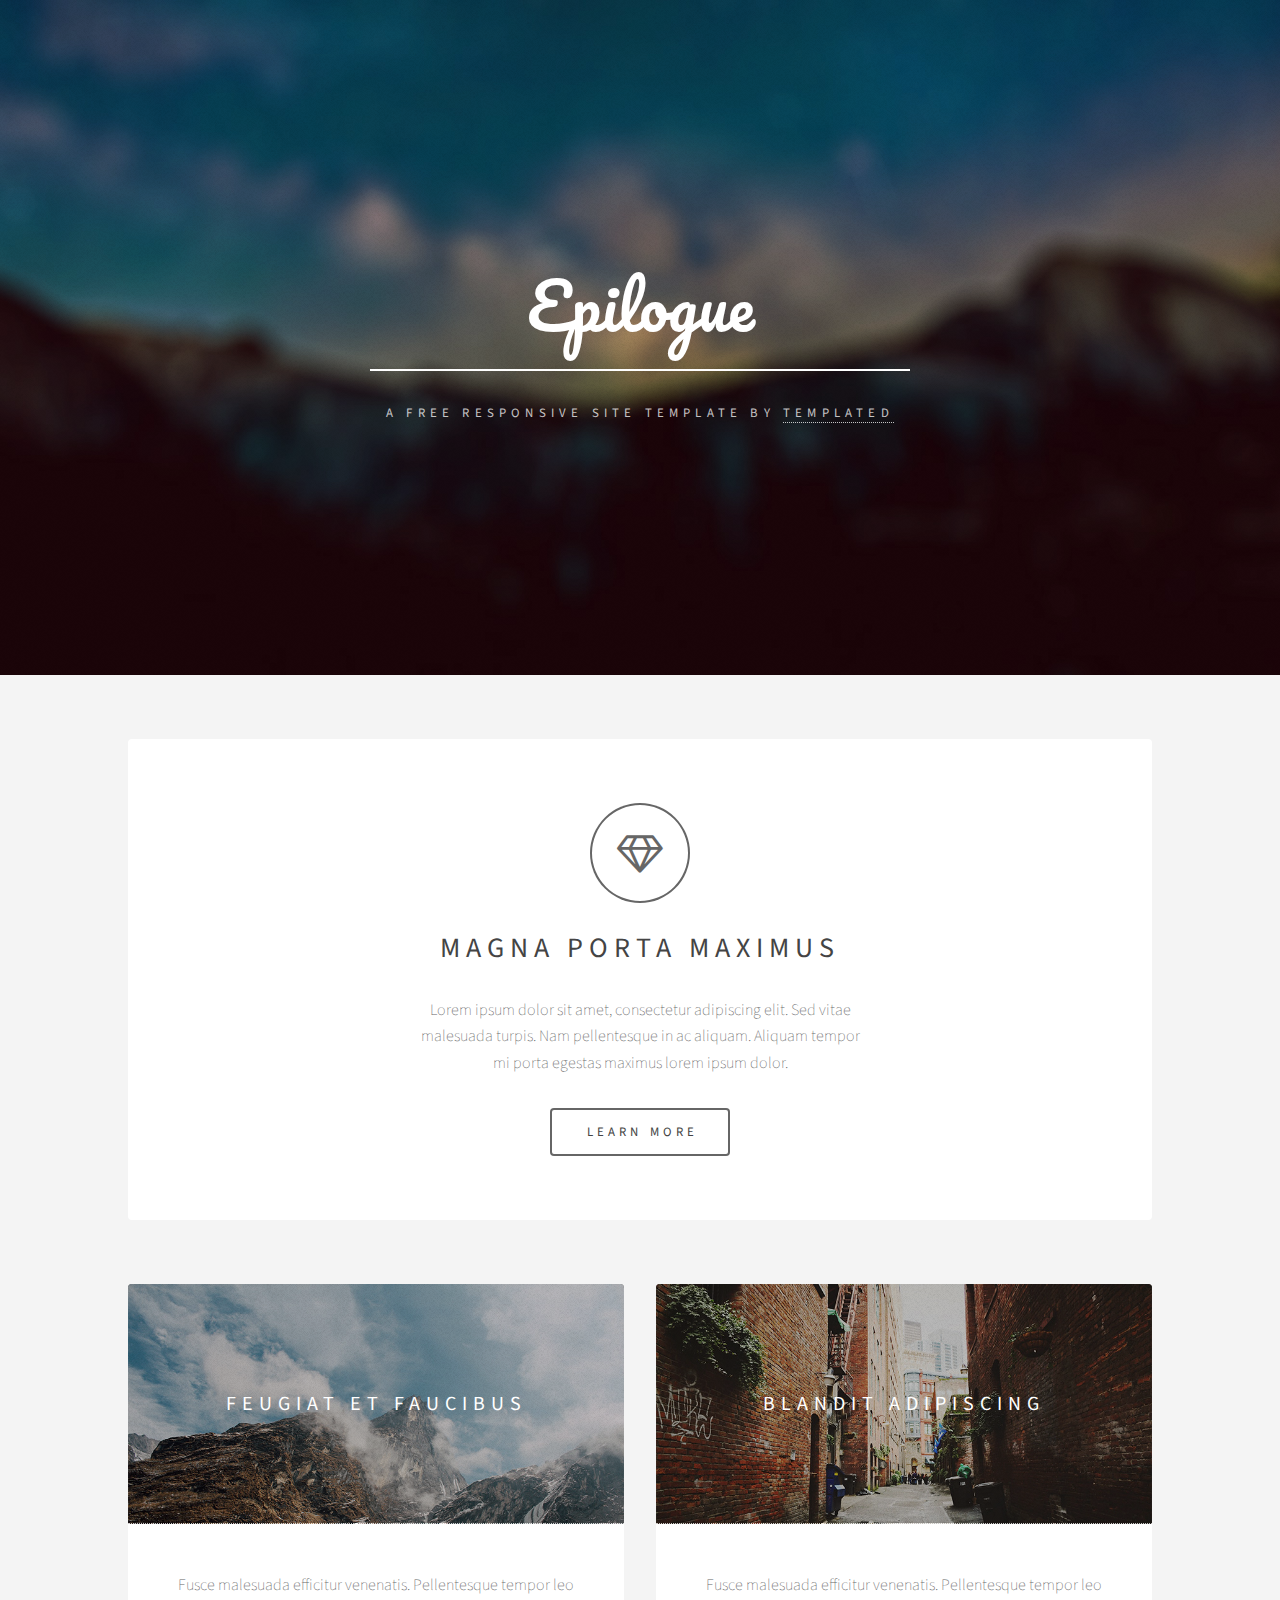
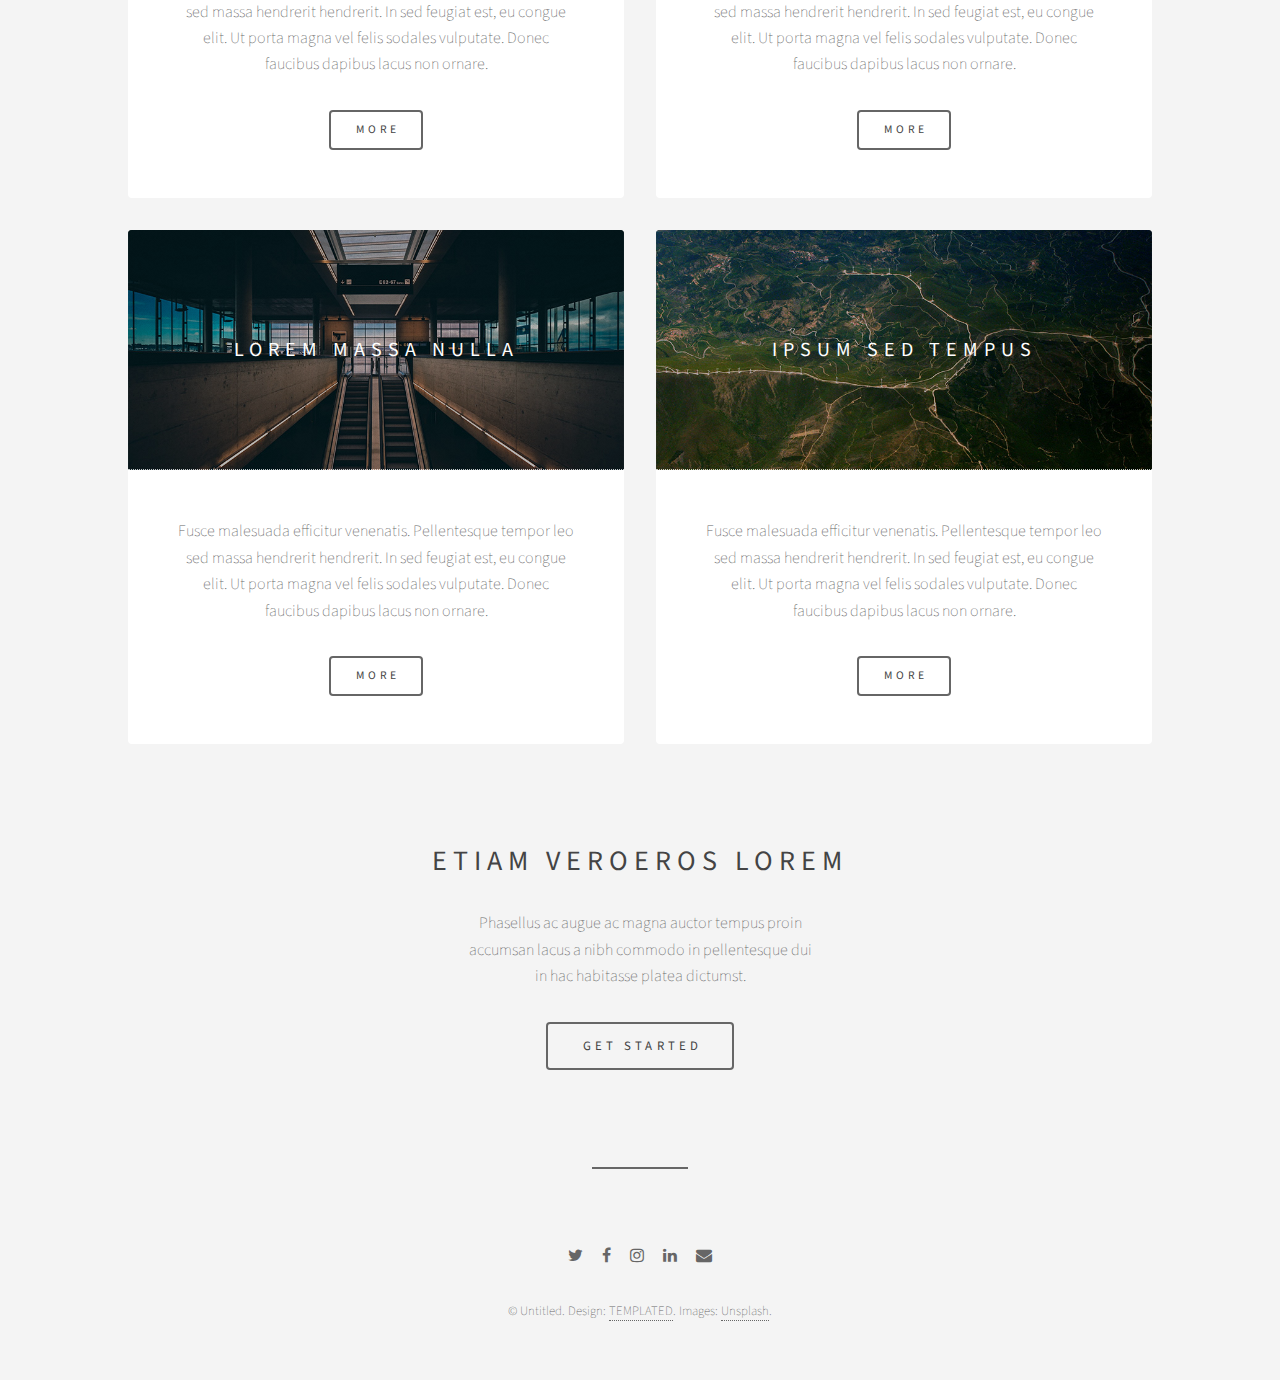
==== index.html @ 188ca757 "9.6 포폴" ====
<!DOCTYPE HTML>
<!--
	Epilogue by TEMPLATED
	templated.co @templatedco
	Released for free under the Creative Commons Attribution 3.0 license (templated.co/license)
-->
<html>
	<head>
		<title>Epilogue by TEMPLATED</title>
		<meta charset="utf-8" />
		<meta name="viewport" content="width=device-width, initial-scale=1" />
		<link rel="stylesheet" href="assets/css/main.css" />
	</head>
	<body>

		<!-- Header -->
			<header id="header" class="alt">
				<div class="inner">
					<h1>Epilogue</h1>
					<p>A free responsive site template by <a href="https://templated.co">TEMPLATED</a></p>
				</div>
			</header>

		<!-- Wrapper -->
			<div id="wrapper">

				<!-- Banner -->
					<section id="intro" class="main">
						<span class="icon fa-diamond major"></span>
						<h2>Magna porta maximus</h2>
						<p>Lorem ipsum dolor sit amet, consectetur adipiscing elit. Sed vitae<br />
						malesuada turpis. Nam pellentesque in ac aliquam. Aliquam tempor<br />
						mi porta egestas maximus lorem ipsum dolor.</p>
						<ul class="actions">
							<li><a href="#" class="button big">Learn More</a></li>
						</ul>
					</section>

				<!-- Items -->
					<section class="main items">
						<article class="item">
							<header>
								<a href="#"><img src="images/pic01.jpg" alt="" /></a>
								<h3>Feugiat et faucibus</h3>
							</header>
							<p>Fusce malesuada efficitur venenatis. Pellentesque tempor leo sed massa hendrerit hendrerit. In sed feugiat est, eu congue elit. Ut porta magna vel felis sodales vulputate. Donec faucibus dapibus lacus non ornare.</p>
							<ul class="actions">
								<li><a href="#" class="button">More</a></li>
							</ul>
						</article>
						<article class="item">
							<header>
								<a href="#"><img src="images/pic02.jpg" alt="" /></a>
								<h3>Blandit adipiscing</h3>
							</header>
							<p>Fusce malesuada efficitur venenatis. Pellentesque tempor leo sed massa hendrerit hendrerit. In sed feugiat est, eu congue elit. Ut porta magna vel felis sodales vulputate. Donec faucibus dapibus lacus non ornare.</p>
							<ul class="actions">
								<li><a href="#" class="button">More</a></li>
							</ul>
						</article>
						<article class="item">
							<header>
								<a href="#"><img src="images/pic03.jpg" alt="" /></a>
								<h3>Lorem massa nulla</h3>
							</header>
							<p>Fusce malesuada efficitur venenatis. Pellentesque tempor leo sed massa hendrerit hendrerit. In sed feugiat est, eu congue elit. Ut porta magna vel felis sodales vulputate. Donec faucibus dapibus lacus non ornare.</p>
							<ul class="actions">
								<li><a href="#" class="button">More</a></li>
							</ul>
						</article>
						<article class="item">
							<header>
								<a href="#"><img src="images/pic04.jpg" alt="" /></a>
								<h3>Ipsum sed tempus</h3>
							</header>
							<p>Fusce malesuada efficitur venenatis. Pellentesque tempor leo sed massa hendrerit hendrerit. In sed feugiat est, eu congue elit. Ut porta magna vel felis sodales vulputate. Donec faucibus dapibus lacus non ornare.</p>
							<ul class="actions">
								<li><a href="#" class="button">More</a></li>
							</ul>
						</article>
					</section>

				<!-- CTA -->
					<section id="cta" class="main special">
						<h2>Etiam veroeros lorem</h2>
						<p>Phasellus ac augue ac magna auctor tempus proin<br />
						accumsan lacus a nibh commodo in pellentesque dui<br />
						in hac habitasse platea dictumst.</p>
						<ul class="actions">
							<li><a href="#" class="button big">Get Started</a></li>
						</ul>
					</section>

				<!-- Main -->
				<!--
					<section id="main" class="main">
						<header>
							<h2>Lorem ipsum dolor</h2>
						</header>
						<p>Fusce malesuada efficitur venenatis. Pellentesque tempor leo sed massa hendrerit hendrerit. In sed feugiat est, eu congue elit. Ut porta magna vel felis sodales vulputate. Donec faucibus dapibus lacus non ornare. Etiam eget neque id metus gravida tristique ac quis erat. Aenean quis aliquet sem. Ut ut elementum sem. Suspendisse eleifend ut est non dapibus. Nulla porta, neque quis pretium sagittis, tortor lacus elementum metus, in imperdiet ante lorem vitae ipsum. Pellentesque habitant morbi tristique senectus et netus et malesuada fames ac turpis egestas. Etiam eget neque id metus gravida tristique ac quis erat. Aenean quis aliquet sem. Ut ut elementum sem. Suspendisse eleifend ut est non dapibus. Nulla porta, neque quis pretium sagittis, tortor lacus elementum metus, in imperdiet ante lorem vitae ipsum. Pellentesque habitant morbi tristique senectus et netus et malesuada fames ac turpis egestas.</p>
					</section>
				-->

				<!-- Footer -->
					<footer id="footer">
						<ul class="icons">
							<li><a href="#" class="icon fa-twitter"><span class="label">Twitter</span></a></li>
							<li><a href="#" class="icon fa-facebook"><span class="label">Facebook</span></a></li>
							<li><a href="#" class="icon fa-instagram"><span class="label">Instagram</span></a></li>
							<li><a href="#" class="icon fa-linkedin"><span class="label">LinkedIn</span></a></li>
							<li><a href="#" class="icon fa-envelope"><span class="label">Email</span></a></li>
						</ul>
						<p class="copyright">&copy; Untitled. Design: <a href="https://templated.co">TEMPLATED</a>. Images: <a href="https://unsplash.com">Unsplash</a>.</p>
					</footer>

			</div>

		<!-- Scripts -->
			<script src="assets/js/jquery.min.js"></script>
			<script src="assets/js/skel.min.js"></script>
			<script src="assets/js/util.js"></script>
			<script src="assets/js/main.js"></script>

	</body>
</html>
---- assets/css/main.css ----
@import url(font-awesome.min.css);
@import url("https://fonts.googleapis.com/css?family=Pacifico|Source+Sans+Pro:200,400");

/*
	Epilogue by TEMPLATED
	templated.co @templatedco
	Released for free under the Creative Commons Attribution 3.0 license (templated.co/license)
*/

/* Reset */

	html, body, div, span, applet, object, iframe, h1, h2, h3, h4, h5, h6, p, blockquote, pre, a, abbr, acronym, address, big, cite, code, del, dfn, em, img, ins, kbd, q, s, samp, small, strike, strong, sub, sup, tt, var, b, u, i, center, dl, dt, dd, ol, ul, li, fieldset, form, label, legend, table, caption, tbody, tfoot, thead, tr, th, td, article, aside, canvas, details, embed, figure, figcaption, footer, header, hgroup, menu, nav, output, ruby, section, summary, time, mark, audio, video {
		margin: 0;
		padding: 0;
		border: 0;
		font-size: 100%;
		font: inherit;
		vertical-align: baseline;
	}

	article, aside, details, figcaption, figure, footer, header, hgroup, menu, nav, section {
		display: block;
	}

	body {
		line-height: 1;
	}

	ol, ul {
		list-style: none;
	}

	blockquote, q {
		quotes: none;
	}

	blockquote:before, blockquote:after, q:before, q:after {
		content: '';
		content: none;
	}

	table {
		border-collapse: collapse;
		border-spacing: 0;
	}

	body {
		-webkit-text-size-adjust: none;
	}

/* Box Model */

	*, *:before, *:after {
		-moz-box-sizing: border-box;
		-webkit-box-sizing: border-box;
		box-sizing: border-box;
	}

/* Basic */

	@-ms-viewport {
		width: device-width;
	}

	body {
		-ms-overflow-style: scrollbar;
	}

	@media screen and (max-width: 480px) {

		html, body {
			min-width: 320px;
		}

	}

	body {
		background: #f4f4f4;
	}

		body.is-loading *, body.is-loading *:before, body.is-loading *:after {
			-moz-animation: none !important;
			-webkit-animation: none !important;
			-ms-animation: none !important;
			animation: none !important;
			-moz-transition: none !important;
			-webkit-transition: none !important;
			-ms-transition: none !important;
			transition: none !important;
		}

/* Type */

	body {
		background-color: #f4f4f4;
		color: #666666;
	}

	body, input, select, textarea {
		font-family: "Source Sans Pro", Helvetica, sans-serif;
		font-size: 17pt;
		font-weight: 200;
		line-height: 1.65;
	}

		@media screen and (max-width: 1680px) {

			body, input, select, textarea {
				font-size: 13pt;
			}

		}

		@media screen and (max-width: 1280px) {

			body, input, select, textarea {
				font-size: 12pt;
			}

		}

		@media screen and (max-width: 360px) {

			body, input, select, textarea {
				font-size: 11pt;
			}

		}

	a {
		-moz-transition: color 0.2s ease, border-bottom-color 0.2s ease;
		-webkit-transition: color 0.2s ease, border-bottom-color 0.2s ease;
		-ms-transition: color 0.2s ease, border-bottom-color 0.2s ease;
		transition: color 0.2s ease, border-bottom-color 0.2s ease;
		text-decoration: none;
		border-bottom: dotted 1px;
	}

		a:hover {
			border-bottom-color: transparent;
		}

	strong, b {
		font-weight: 400;
	}

	em, i {
		font-style: italic;
	}

	p {
		margin: 0 0 2em 0;
	}

	h1, h2, h3, h4, h5, h6 {
		font-weight: 400;
		line-height: 1.5;
		margin: 0 0 1em 0;
		text-transform: uppercase;
		letter-spacing: 0.375rem;
	}

		h1 a, h2 a, h3 a, h4 a, h5 a, h6 a {
			color: inherit;
			text-decoration: none;
		}

	h1 {
		font-size: 2em;
	}

	h2 {
		font-size: 1.75em;
	}

	h3 {
		font-size: 1.25em;
	}

	h4 {
		font-size: 1em;
	}

	h5 {
		font-size: 0.9em;
	}

	h6 {
		font-size: 0.7em;
	}

	@media screen and (max-width: 736px) {

		h1 {
			font-size: 1.5em;
		}

		h2 {
			font-size: 1.25em;
		}

		h3 {
			font-size: 1em;
		}

	}

	sub {
		font-size: 0.8em;
		position: relative;
		top: 0.5em;
	}

	sup {
		font-size: 0.8em;
		position: relative;
		top: -0.5em;
	}

	blockquote {
		border-left: solid 4px;
		font-style: italic;
		margin: 0 0 2em 0;
		padding: 0.5em 0 0.5em 2em;
	}

	code {
		border-radius: 4px;
		border: solid 1px;
		font-family: "Courier New", monospace;
		font-size: 0.9em;
		margin: 0 0.25em;
		padding: 0.25em 0.65em;
	}

	pre {
		-webkit-overflow-scrolling: touch;
		font-family: "Courier New", monospace;
		font-size: 0.9em;
		margin: 0 0 2em 0;
	}

		pre code {
			display: block;
			line-height: 1.75;
			padding: 1em 1.5em;
			overflow-x: auto;
		}

	hr {
		border: 0;
		border-bottom: solid 1px;
		margin: 2em 0;
	}

		hr.major {
			margin: 3em 0;
		}

	.align-left {
		text-align: left;
	}

	.align-center {
		text-align: center;
	}

	.align-right {
		text-align: right;
	}

	input, select, textarea {
		color: #444444;
	}

	a {
		color: inherit;
	}

		a:hover {
			color: #EF6480 !important;
		}

	strong, b {
		color: #444444;
	}

	h1, h2, h3, h4, h5, h6 {
		color: #444444;
	}

	blockquote {
		border-left-color: #666666;
	}

	code {
		background: rgba(144, 144, 144, 0.075);
		border-color: #666666;
	}

	hr {
		border-bottom-color: #666666;
	}

/* Box */

	.box {
		border-radius: 4px;
		border: solid 1px;
		margin-bottom: 2em;
		padding: 1.5em;
	}

		.box > :last-child,
		.box > :last-child > :last-child,
		.box > :last-child > :last-child > :last-child {
			margin-bottom: 0;
		}

		.box.alt {
			border: 0;
			border-radius: 0;
			padding: 0;
		}

	.box {
		border-color: #666666;
	}

/* Button */

	input[type="submit"],
	input[type="reset"],
	input[type="button"],
	button,
	.button {
		-moz-appearance: none;
		-webkit-appearance: none;
		-ms-appearance: none;
		appearance: none;
		-moz-transition: box-shadow 0.2s ease-in-out, background-color 0.2s ease-in-out, color 0.2s ease-in-out;
		-webkit-transition: box-shadow 0.2s ease-in-out, background-color 0.2s ease-in-out, color 0.2s ease-in-out;
		-ms-transition: box-shadow 0.2s ease-in-out, background-color 0.2s ease-in-out, color 0.2s ease-in-out;
		transition: box-shadow 0.2s ease-in-out, background-color 0.2s ease-in-out, color 0.2s ease-in-out;
		border-radius: 4px;
		border: 0;
		cursor: pointer;
		display: inline-block;
		font-weight: 400;
		height: 3.5em;
		line-height: 3.5em;
		padding: 0 2em 0 2.375em;
		text-align: center;
		text-decoration: none;
		white-space: nowrap;
		text-transform: uppercase;
		letter-spacing: 0.325em;
		font-size: 0.725em;
	}

		input[type="submit"].icon:before,
		input[type="reset"].icon:before,
		input[type="button"].icon:before,
		button.icon:before,
		.button.icon:before {
			margin-right: 0.5em;
		}

		input[type="submit"].fit,
		input[type="reset"].fit,
		input[type="button"].fit,
		button.fit,
		.button.fit {
			display: block;
			margin: 0 0 1em 0;
			width: 100%;
		}

		input[type="submit"].big,
		input[type="reset"].big,
		input[type="button"].big,
		button.big,
		.button.big {
			font-size: 0.8em;
			padding: 0 2.5em 0 2.875em;
			height: 3.75em;
			line-height: 3.75em;
		}

		input[type="submit"].disabled, input[type="submit"]:disabled,
		input[type="reset"].disabled,
		input[type="reset"]:disabled,
		input[type="button"].disabled,
		input[type="button"]:disabled,
		button.disabled,
		button:disabled,
		.button.disabled,
		.button:disabled {
			-moz-pointer-events: none;
			-webkit-pointer-events: none;
			-ms-pointer-events: none;
			pointer-events: none;
			opacity: 0.25;
		}

		@media screen and (max-width: 480px) {

			input[type="submit"],
			input[type="reset"],
			input[type="button"],
			button,
			.button {
				padding: 0;
			}

		}

	input[type="submit"],
	input[type="reset"],
	input[type="button"],
	button,
	.button {
		background-color: transparent;
		box-shadow: inset 0 0 0 2px #666666;
		color: #444444 !important;
	}

		input[type="submit"]:hover,
		input[type="reset"]:hover,
		input[type="button"]:hover,
		button:hover,
		.button:hover {
			color: #EF6480 !important;
			box-shadow: inset 0 0 0 2px #EF6480;
		}

		input[type="submit"]:active,
		input[type="reset"]:active,
		input[type="button"]:active,
		button:active,
		.button:active {
			background-color: rgba(239, 100, 128, 0.15);
		}

		input[type="submit"].icon:before,
		input[type="reset"].icon:before,
		input[type="button"].icon:before,
		button.icon:before,
		.button.icon:before {
			color: #999999;
		}

/* Form */

	form {
		margin: 0 0 2em 0;
	}

	label {
		display: block;
		font-size: 0.9em;
		font-weight: 400;
		margin: 0 0 1em 0;
	}

	input[type="text"],
	input[type="password"],
	input[type="email"],
	select,
	textarea {
		-moz-appearance: none;
		-webkit-appearance: none;
		-ms-appearance: none;
		appearance: none;
		border-radius: 4px;
		border: none;
		border: solid 1px;
		color: inherit;
		display: block;
		outline: 0;
		padding: 0 1em;
		text-decoration: none;
		width: 100%;
	}

		input[type="text"]:invalid,
		input[type="password"]:invalid,
		input[type="email"]:invalid,
		select:invalid,
		textarea:invalid {
			box-shadow: none;
		}

	.select-wrapper {
		text-decoration: none;
		display: block;
		position: relative;
	}

		.select-wrapper:before {
			-moz-osx-font-smoothing: grayscale;
			-webkit-font-smoothing: antialiased;
			font-family: FontAwesome;
			font-style: normal;
			font-weight: normal;
			text-transform: none !important;
		}

		.select-wrapper:before {
			content: '\f078';
			display: block;
			height: 2.75em;
			line-height: 2.75em;
			pointer-events: none;
			position: absolute;
			right: 0;
			text-align: center;
			top: 0;
			width: 2.75em;
		}

		.select-wrapper select::-ms-expand {
			display: none;
		}

	input[type="text"],
	input[type="password"],
	input[type="email"],
	select {
		height: 2.75em;
	}

	textarea {
		padding: 0.75em 1em;
	}

	input[type="checkbox"],
	input[type="radio"] {
		-moz-appearance: none;
		-webkit-appearance: none;
		-ms-appearance: none;
		appearance: none;
		display: block;
		float: left;
		margin-right: -2em;
		opacity: 0;
		width: 1em;
		z-index: -1;
	}

		input[type="checkbox"] + label,
		input[type="radio"] + label {
			text-decoration: none;
			cursor: pointer;
			display: inline-block;
			font-size: 1em;
			font-weight: 200;
			padding-left: 2.4em;
			padding-right: 0.75em;
			position: relative;
		}

			input[type="checkbox"] + label:before,
			input[type="radio"] + label:before {
				-moz-osx-font-smoothing: grayscale;
				-webkit-font-smoothing: antialiased;
				font-family: FontAwesome;
				font-style: normal;
				font-weight: normal;
				text-transform: none !important;
			}

			input[type="checkbox"] + label:before,
			input[type="radio"] + label:before {
				border-radius: 4px;
				border: solid 1px;
				content: '';
				display: inline-block;
				height: 1.65em;
				left: 0;
				line-height: 1.58125em;
				position: absolute;
				text-align: center;
				top: 0;
				width: 1.65em;
			}

		input[type="checkbox"]:checked + label:before,
		input[type="radio"]:checked + label:before {
			content: '\f00c';
		}

	input[type="checkbox"] + label:before {
		border-radius: 4px;
	}

	input[type="radio"] + label:before {
		border-radius: 100%;
	}

	::-webkit-input-placeholder {
		opacity: 1.0;
	}

	:-moz-placeholder {
		opacity: 1.0;
	}

	::-moz-placeholder {
		opacity: 1.0;
	}

	:-ms-input-placeholder {
		opacity: 1.0;
	}

	.formerize-placeholder {
		opacity: 1.0;
	}

	label {
		color: #444444;
	}

	input[type="text"],
	input[type="password"],
	input[type="email"],
	select,
	textarea {
		background: rgba(144, 144, 144, 0.075);
		border-color: #666666;
	}

		input[type="text"]:focus,
		input[type="password"]:focus,
		input[type="email"]:focus,
		select:focus,
		textarea:focus {
			border-color: #EF6480;
			box-shadow: 0 0 0 1px #EF6480;
		}

	.select-wrapper:before {
		color: #666666;
	}

	input[type="checkbox"] + label,
	input[type="radio"] + label {
		color: #666666;
	}

		input[type="checkbox"] + label:before,
		input[type="radio"] + label:before {
			background: rgba(144, 144, 144, 0.075);
			border-color: #666666;
		}

	input[type="checkbox"]:checked + label:before,
	input[type="radio"]:checked + label:before {
		background-color: #EF6480;
		border-color: #EF6480;
		color: #ffffff;
	}

	input[type="checkbox"]:focus + label:before,
	input[type="radio"]:focus + label:before {
		border-color: #EF6480;
		box-shadow: 0 0 0 1px #EF6480;
	}

	::-webkit-input-placeholder {
		color: #999999 !important;
	}

	:-moz-placeholder {
		color: #999999 !important;
	}

	::-moz-placeholder {
		color: #999999 !important;
	}

	:-ms-input-placeholder {
		color: #999999 !important;
	}

	.formerize-placeholder {
		color: #999999 !important;
	}

/* Icon */

	.icon {
		text-decoration: none;
		border-bottom: none;
		position: relative;
	}

		.icon:before {
			-moz-osx-font-smoothing: grayscale;
			-webkit-font-smoothing: antialiased;
			font-family: FontAwesome;
			font-style: normal;
			font-weight: normal;
			text-transform: none !important;
		}

		.icon > .label {
			display: none;
		}

		.icon.major {
			display: block;
			margin: 0 0 1.5em 0;
		}

			.icon.major:before {
				cursor: default;
				font-size: 2.5rem;
				box-shadow: inset 0 0 0 2px #666666;
				width: 2.5em;
				height: 2.5em;
				line-height: 2.5em;
				display: inline-block;
				border-radius: 100%;
				color: #666666;
			}

		@media screen and (max-width: 736px) {

			.icon.major:before {
				font-size: 2rem;
			}

		}

/* Image */

	.image {
		border-radius: 4px;
		border: 0;
		display: inline-block;
		position: relative;
	}

		.image img {
			border-radius: 4px;
			display: block;
		}

		.image.left, .image.right {
			max-width: 40%;
		}

			.image.left img, .image.right img {
				width: 100%;
			}

		.image.left {
			float: left;
			margin: 0 1.5em 1em 0;
			top: 0.25em;
		}

		.image.right {
			float: right;
			margin: 0 0 1em 1.5em;
			top: 0.25em;
		}

		.image.fit {
			display: block;
			margin: 0 0 2em 0;
			width: 100%;
		}

			.image.fit img {
				width: 100%;
			}

		.image.main {
			display: block;
			margin: 0 0 3em 0;
			width: 100%;
		}

			.image.main img {
				width: 100%;
			}

/* List */

	ol {
		list-style: decimal;
		margin: 0 0 2em 0;
		padding-left: 1.25em;
	}

		ol li {
			padding-left: 0.25em;
		}

	ul {
		list-style: disc;
		margin: 0 0 2em 0;
		padding-left: 1em;
	}

		ul li {
			padding-left: 0.5em;
		}

		ul.alt {
			list-style: none;
			padding-left: 0;
		}

			ul.alt li {
				border-top: solid 1px;
				padding: 0.5em 0;
			}

				ul.alt li:first-child {
					border-top: 0;
					padding-top: 0;
				}

		ul.icons {
			cursor: default;
			list-style: none;
			padding-left: 0;
		}

			ul.icons li {
				display: inline-block;
				padding: 0 1em 0 0;
			}

				ul.icons li:last-child {
					padding-right: 0;
				}

		ul.actions {
			cursor: default;
			list-style: none;
			padding-left: 0;
		}

			ul.actions li {
				display: inline-block;
				padding: 0 1em 0 0;
				vertical-align: middle;
			}

				ul.actions li:last-child {
					padding-right: 0;
				}

			ul.actions.small li {
				padding: 0 0.5em 0 0;
			}

			ul.actions.vertical li {
				display: block;
				padding: 1em 0 0 0;
			}

				ul.actions.vertical li:first-child {
					padding-top: 0;
				}

				ul.actions.vertical li > * {
					margin-bottom: 0;
				}

			ul.actions.vertical.small li {
				padding: 0.5em 0 0 0;
			}

				ul.actions.vertical.small li:first-child {
					padding-top: 0;
				}

			ul.actions.fit {
				display: table;
				margin-left: -1em;
				padding: 0;
				table-layout: fixed;
				width: calc(100% + 1em);
			}

				ul.actions.fit li {
					display: table-cell;
					padding: 0 0 0 1em;
				}

					ul.actions.fit li > * {
						margin-bottom: 0;
					}

				ul.actions.fit.small {
					margin-left: -0.5em;
					width: calc(100% + 0.5em);
				}

					ul.actions.fit.small li {
						padding: 0 0 0 0.5em;
					}

			@media screen and (max-width: 480px) {

				ul.actions {
					margin: 0 0 2em 0;
				}

					ul.actions li {
						padding: 1em 0 0 0;
						display: block;
						text-align: center;
						width: 100%;
					}

						ul.actions li:first-child {
							padding-top: 0;
						}

						ul.actions li > * {
							width: 100%;
							margin: 0 !important;
						}

					ul.actions.small li {
						padding: 0.5em 0 0 0;
					}

						ul.actions.small li:first-child {
							padding-top: 0;
						}

			}

	dl {
		margin: 0 0 2em 0;
	}

		dl dt {
			display: block;
			font-weight: 400;
			margin: 0 0 1em 0;
		}

		dl dd {
			margin-left: 2em;
		}

	ul.alt li {
		border-top-color: #666666;
	}

/* Table */

	.table-wrapper {
		-webkit-overflow-scrolling: touch;
		overflow-x: auto;
	}

	table {
		margin: 0 0 2em 0;
		width: 100%;
	}

		table tbody tr {
			border: solid 1px;
			border-left: 0;
			border-right: 0;
		}

		table td {
			padding: 0.75em 0.75em;
		}

		table th {
			font-size: 0.9em;
			font-weight: 400;
			padding: 0 0.75em 0.75em 0.75em;
			text-align: left;
		}

		table thead {
			border-bottom: solid 2px;
		}

		table tfoot {
			border-top: solid 2px;
		}

		table.alt {
			border-collapse: separate;
		}

			table.alt tbody tr td {
				border: solid 1px;
				border-left-width: 0;
				border-top-width: 0;
			}

				table.alt tbody tr td:first-child {
					border-left-width: 1px;
				}

			table.alt tbody tr:first-child td {
				border-top-width: 1px;
			}

			table.alt thead {
				border-bottom: 0;
			}

			table.alt tfoot {
				border-top: 0;
			}

	table tbody tr {
		border-color: #666666;
	}

		table tbody tr:nth-child(2n + 1) {
			background-color: rgba(144, 144, 144, 0.075);
		}

	table th {
		color: #444444;
	}

	table thead {
		border-bottom-color: #666666;
	}

	table tfoot {
		border-top-color: #666666;
	}

	table.alt tbody tr td {
		border-color: #666666;
	}

/* Item */

	.item {
		padding: 3em 3em 1em 3em;
		background-color: #ffffff;
		border-radius: 4px;
		text-align: center;
	}

		.item header {
			border-top-left-radius: 4px;
			border-top-right-radius: 4px;
			margin: -3em 0 3em -3em;
			width: calc(100% + 6em);
			height: 15em;
			display: -moz-flex;
			display: -webkit-flex;
			display: -ms-flex;
			display: flex;
			-moz-align-items: center;
			-webkit-align-items: center;
			-ms-align-items: center;
			align-items: center;
			-moz-justify-content: center;
			-webkit-justify-content: center;
			-ms-justify-content: center;
			justify-content: center;
			background-color: #444;
			color: rgba(255, 255, 255, 0.75);
			position: relative;
			overflow: hidden;
		}

			.item header input, .item header select, .item header textarea {
				color: #ffffff;
			}

			.item header a {
				color: inherit;
			}

				.item header a:hover {
					color: #EF6480 !important;
				}

			.item header strong, .item header b {
				color: #ffffff;
			}

			.item header h1, .item header h2, .item header h3, .item header h4, .item header h5, .item header h6 {
				color: #ffffff;
			}

			.item header blockquote {
				border-left-color: #ffffff;
			}

			.item header code {
				background: rgba(255, 255, 255, 0.075);
				border-color: #ffffff;
			}

			.item header hr {
				border-bottom-color: #ffffff;
			}

			.item header a {
				-moz-transition: -moz-transform 0.2s ease;
				-webkit-transition: -webkit-transform 0.2s ease;
				-ms-transition: -ms-transform 0.2s ease;
				transition: transform 0.2s ease;
				background-size: cover;
				background-position: center;
				background-repeat: no-repeat;
				position: absolute;
				top: 0;
				left: 0;
				width: 100%;
				height: 100%;
				display: block;
			}

				.item header a:before {
					content: '';
					display: block;
					position: absolute;
					top: 0;
					left: 0;
					width: 100%;
					height: 100%;
					background-color: rgba(0, 0, 0, 0.25);
					background-image: url("images/overlay.png");
				}

			.item header:hover a {
				-moz-transform: scale(1.1);
				-webkit-transform: scale(1.1);
				-ms-transform: scale(1.1);
				transform: scale(1.1);
			}

			.item header > * {
				position: relative;
				z-index: 1;
			}

			.item header h3 {
				margin: 0;
				-moz-pointer-events: none;
				-webkit-pointer-events: none;
				-ms-pointer-events: none;
				pointer-events: none;
			}

	.items {
		display: -moz-flex;
		display: -webkit-flex;
		display: -ms-flex;
		display: flex;
		-moz-flex-wrap: wrap;
		-webkit-flex-wrap: wrap;
		-ms-flex-wrap: wrap;
		flex-wrap: wrap;
		width: calc(100% + 2em);
		margin: -2em 0 0 -2em;
	}

		.items .item {
			margin: 2em 0 0 2em;
			width: calc(50% - 2em);
		}

	@media screen and (max-width: 980px) {

		.item header {
			height: 25em;
		}

		.items {
			-moz-flex-direction: column;
			-webkit-flex-direction: column;
			-ms-flex-direction: column;
			flex-direction: column;
			-moz-flex-wrap: nowrap;
			-webkit-flex-wrap: nowrap;
			-ms-flex-wrap: nowrap;
			flex-wrap: nowrap;
			width: 100%;
			margin: 0;
		}

			.items .item {
				width: 100%;
				margin: 0 0 2em 0;
			}

				.items .item:last-child {
					margin-bottom: 0;
				}

	}

	@media screen and (max-width: 736px) {

		.item header {
			height: 15em;
		}

		.items .item {
			margin: 0 0 1em 0;
		}

	}

	@media screen and (max-width: 480px) {

		.item {
			padding: 2em 1em 0.1em 1em;
		}

			.item header {
				height: 12em;
				margin: -2em 0 2em -1em;
				width: calc(100% + 2em);
			}

	}

/* Wrapper */

	#wrapper {
		width: 64em;
		margin: 0 auto;
		max-width: calc(100% - 4em);
		padding: 4em 0 2em 0;
	}

		#wrapper > .main {
			margin-bottom: 4em;
		}

		@media screen and (max-width: 980px) {

			#wrapper {
				padding: 2em 0 2em 0;
			}

				#wrapper > .main {
					margin-bottom: 2em;
				}

		}

		@media screen and (max-width: 736px) {

			#wrapper {
				max-width: calc(100% - 2em);
				padding: 1em 0 0.1em 0;
			}

				#wrapper > .main {
					margin-bottom: 1em;
				}

		}

/* Header */

	#header {
		background-color: #444;
		color: rgba(255, 255, 255, 0.75);
		display: -moz-flex;
		display: -webkit-flex;
		display: -ms-flex;
		display: flex;
		-moz-align-items: center;
		-webkit-align-items: center;
		-ms-align-items: center;
		align-items: center;
		-moz-justify-content: center;
		-webkit-justify-content: center;
		-ms-justify-content: center;
		justify-content: center;
		-moz-flex-direction: column;
		-webkit-flex-direction: column;
		-ms-flex-direction: column;
		flex-direction: column;
		padding: 8em 0 6em 0;
		background-image: url("../../images/banner.jpg");
		background-size: cover;
		background-position: center;
		background-attachment: fixed;
		text-align: center;
		position: relative;
		cursor: default;
	}

		#header input, #header select, #header textarea {
			color: #ffffff;
		}

		#header a {
			color: inherit;
		}

			#header a:hover {
				color: #EF6480 !important;
			}

		#header strong, #header b {
			color: #ffffff;
		}

		#header h1, #header h2, #header h3, #header h4, #header h5, #header h6 {
			color: #ffffff;
		}

		#header blockquote {
			border-left-color: #ffffff;
		}

		#header code {
			background: rgba(255, 255, 255, 0.075);
			border-color: #ffffff;
		}

		#header hr {
			border-bottom-color: #ffffff;
		}

		#header:before {
			content: '';
			display: block;
			position: absolute;
			top: 0;
			left: 0;
			width: 100%;
			height: 100%;
			background-color: rgba(0, 0, 0, 0.25);
			background-image: url("images/overlay.png");
		}

		#header h1 {
			margin-bottom: 0.5em;
		}

		#header .inner {
			position: relative;
			z-index: 1;
		}

		#header.alt {
			height: 20em;
			min-height: 20em;
			min-height: 75vh;
		}

			#header.alt:before {
				-moz-transition: background-color 3s ease;
				-webkit-transition: background-color 3s ease;
				-ms-transition: background-color 3s ease;
				transition: background-color 3s ease;
				-moz-transition-delay: 1s;
				-webkit-transition-delay: 1s;
				-ms-transition-delay: 1s;
				transition-delay: 1s;
			}

			#header.alt h1 {
				font-size: 4em;
				padding: 0 0.5em 0.25em 0.5em;
				border-bottom: solid 2px #ffffff;
				font-weight: 200;
				font-family: "Pacifico", cursive;
				text-transform: none;
				letter-spacing: 0;
			}

			#header.alt p {
				text-transform: uppercase;
				letter-spacing: 0.325rem;
				font-weight: 400;
				font-size: 0.8em;
				padding: 0 1.25em;
			}

			#header.alt .inner {
				-moz-transition: opacity 2s ease;
				-webkit-transition: opacity 2s ease;
				-ms-transition: opacity 2s ease;
				transition: opacity 2s ease;
				opacity: 1;
			}

		body.is-loading #header.alt:before {
			background-color: black;
		}

		body.is-loading #header.alt .inner {
			opacity: 0;
		}

		@media screen and (max-width: 1280px) {

			#header {
				background-attachment: scroll;
			}

		}

		@media screen and (max-width: 736px) {

			#header {
				padding: 4em 2em 2em 2em;
			}

				#header.alt h1 {
					font-size: 2.5em;
					padding-left: 0;
					padding-right: 0;
				}

				#header.alt p {
					padding: 0;
				}

				#header.alt .inner {
					max-width: 20em;
				}

		}

/* Main */

	#main {
		padding: 4em 4em 2em 4em;
		background-color: #ffffff;
		border-radius: 4px;
	}

		#main > header:first-child {
			text-align: center;
		}

		@media screen and (max-width: 736px) {

			#main {
				padding: 2em 2em 0.1em 2em;
			}

		}

		@media screen and (max-width: 480px) {

			#main {
				padding: 2em 1em 0.1em 1em;
			}

		}

/* Intro */

	#intro {
		padding: 4em 4em 2em 4em;
		background-color: #ffffff;
		border-radius: 4px;
		text-align: center;
	}

		@media screen and (max-width: 736px) {

			#intro {
				padding: 2em 2em 0.1em 2em;
			}

		}

		@media screen and (max-width: 480px) {

			#intro {
				padding: 2em 1em 0.1em 1em;
			}

				#intro p br {
					display: none;
				}

		}

/* CTA */

	#cta {
		padding: 2em 0 0.1em 0;
		text-align: center;
	}

		@media screen and (max-width: 736px) {

			#cta {
				padding: 2em 2em 0.1em 2em;
			}

		}

		@media screen and (max-width: 480px) {

			#cta {
				padding: 2em 1em 0.1em 1em;
			}

				#cta p br {
					display: none;
				}

		}

/* Footer */

	#footer {
		text-align: center;
		margin-top: 4em;
	}

		#footer a {
			color: inherit;
		}

		#footer:before {
			content: '';
			display: inline-block;
			width: 6em;
			height: 2px;
			background-color: #666666;
			margin-bottom: 4em;
		}

		#footer .copyright {
			font-size: 0.8em;
		}

		@media screen and (max-width: 736px) {

			#footer {
				margin-top: 2em;
			}

				#footer:before {
					margin-bottom: 2em;
				}

		}
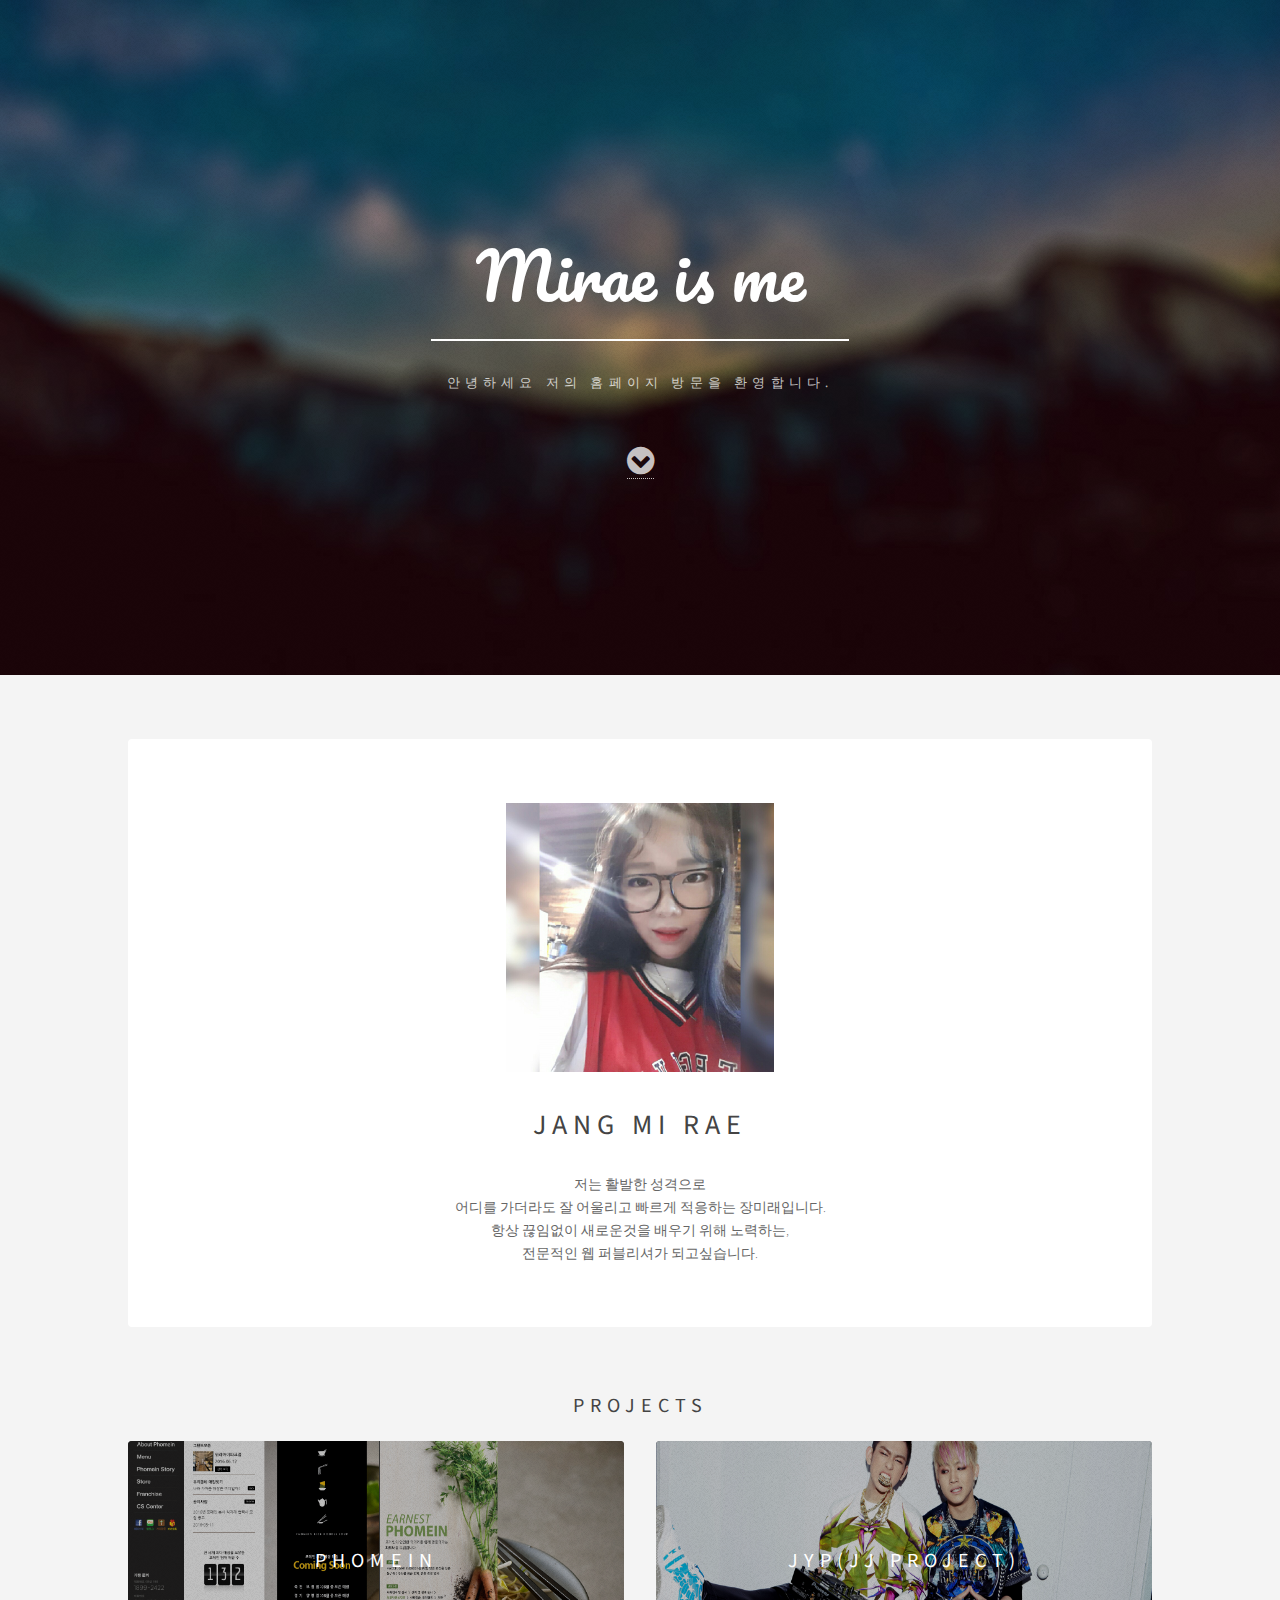
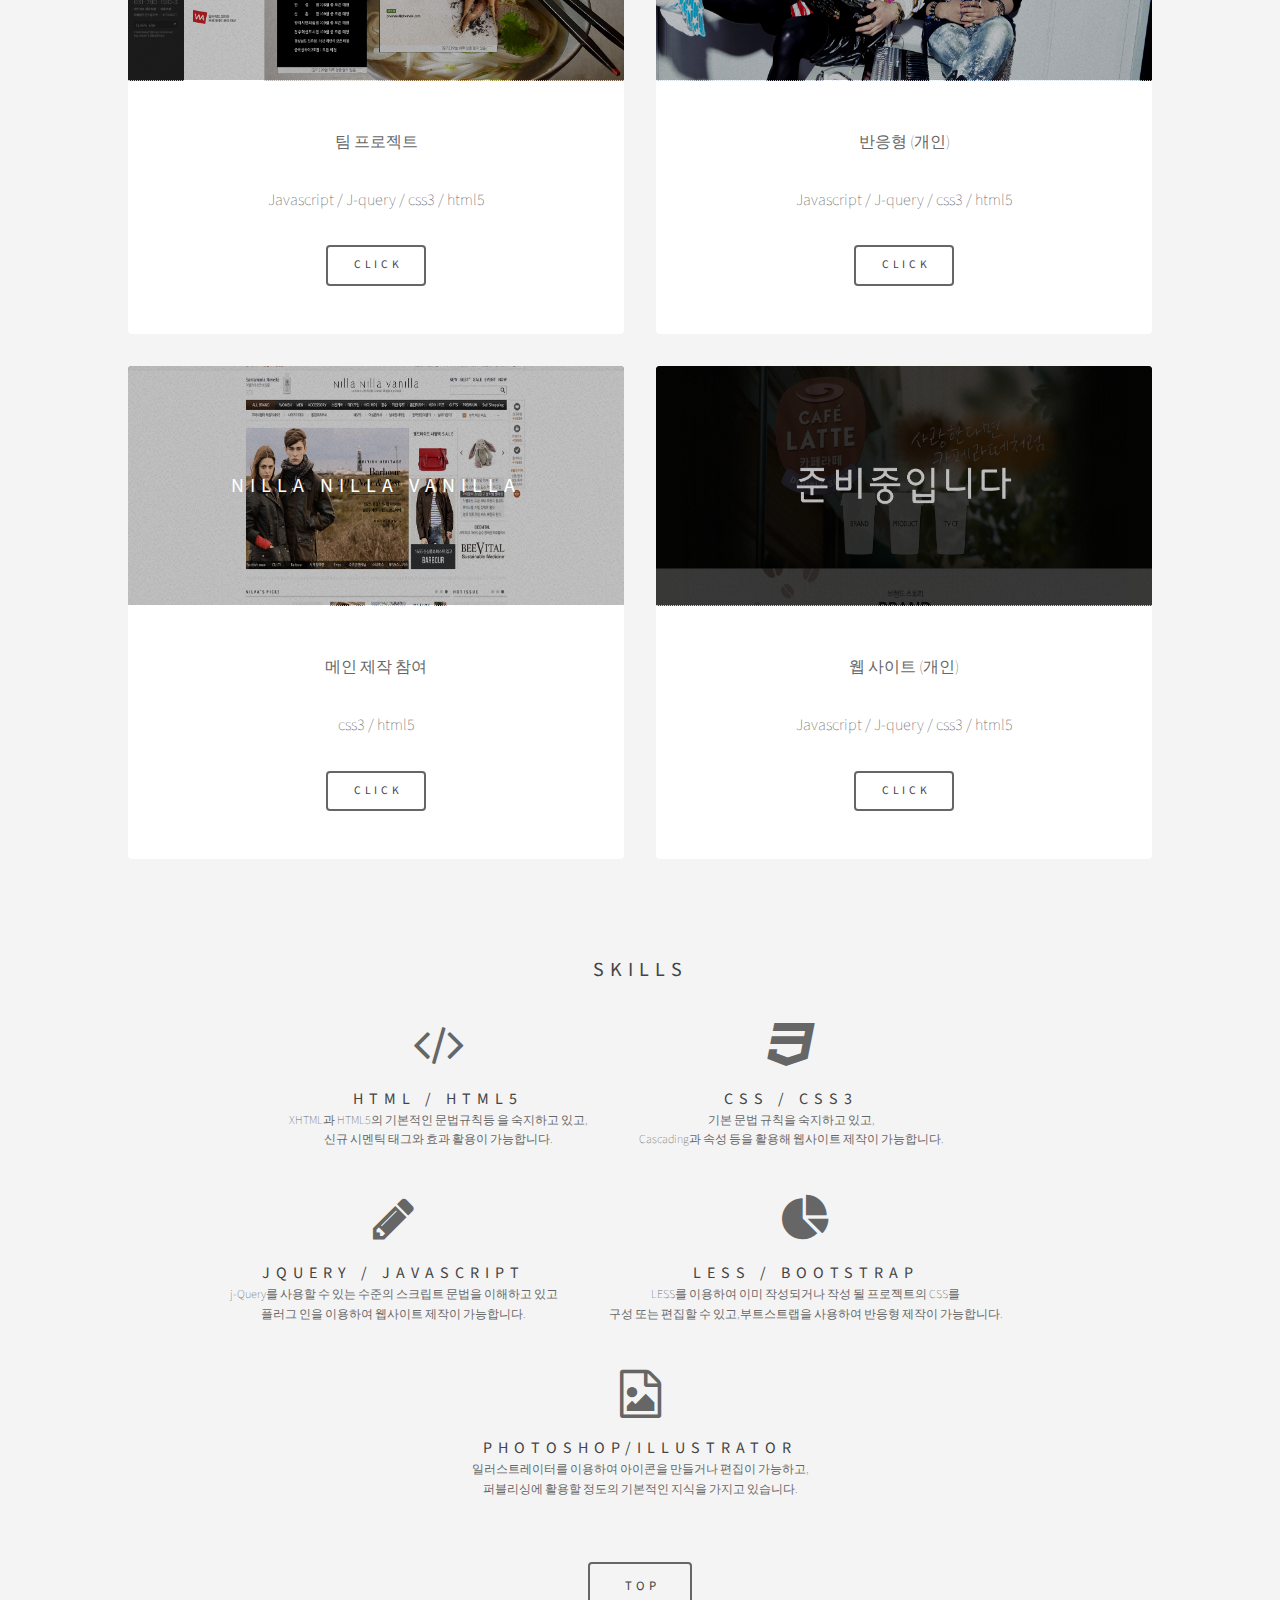
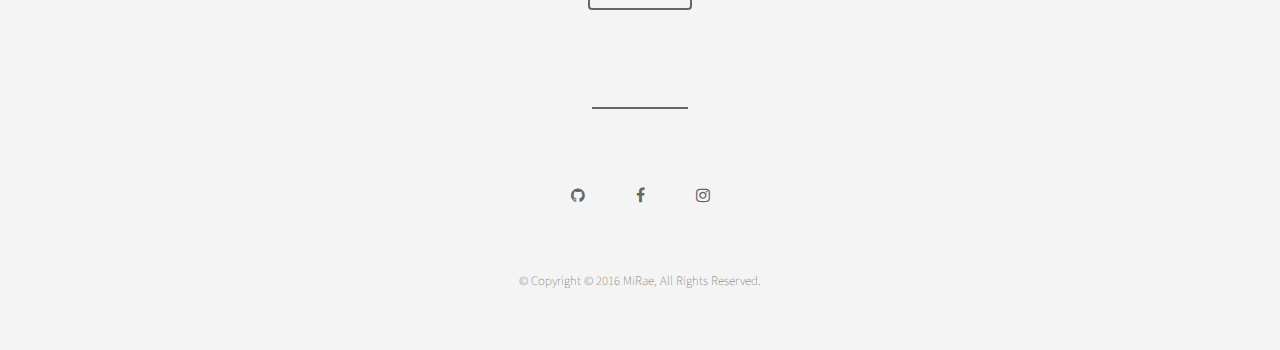
==== commit 09d933c5: "9.6 끝" ====
--- a/index.html
+++ b/index.html
@@ -6,7 +6,7 @@
 -->
 <html>
 	<head>
-		<title>Epilogue by TEMPLATED</title>
+		<title>Jang Mi Rae</title>
 		<meta charset="utf-8" />
 		<meta name="viewport" content="width=device-width, initial-scale=1" />
 		<link rel="stylesheet" href="assets/css/main.css" />
@@ -16,8 +16,11 @@
 		<!-- Header -->
 			<header id="header" class="alt">
 				<div class="inner">
-					<h1>Epilogue</h1>
-					<p>A free responsive site template by <a href="https://templated.co">TEMPLATED</a></p>
+					<h1>Mirae is me</h1>
+					<p>안녕하세요 저의 홈페이지 방문을 환영합니다.</p>
+					<a href="">
+						<i class="fa fa-chevron-circle-down fa-2x" aria-hidden="true"></i>
+					</a>
 				</div>
 			</header>
 
@@ -26,68 +29,116 @@
 
 				<!-- Banner -->
 					<section id="intro" class="main">
-						<span class="icon fa-diamond major"></span>
-						<h2>Magna porta maximus</h2>
-						<p>Lorem ipsum dolor sit amet, consectetur adipiscing elit. Sed vitae<br />
-						malesuada turpis. Nam pellentesque in ac aliquam. Aliquam tempor<br />
-						mi porta egestas maximus lorem ipsum dolor.</p>
-						<ul class="actions">
+						<span class="icon major"><img src="images/mirae.jpg" alt="미래사진"></span>
+						<h2>Jang Mi Rae</h2>
+						<p>저는 활발한 성격으로<br />
+							어디를 가더라도 잘 어울리고 빠르게 적응하는 장미래입니다.<br />
+							항상 끊임없이 새로운것을 배우기 위해 노력하는, <br />
+							전문적인 웹 퍼블리셔가 되고싶습니다.
+						</p>
+						<!-- <ul class="actions">
 							<li><a href="#" class="button big">Learn More</a></li>
-						</ul>
+						</ul> -->
 					</section>
 
 				<!-- Items -->
+					<h3 style="text-align:center">PROJECTS</h3>
 					<section class="main items">
+
 						<article class="item">
 							<header>
-								<a href="#"><img src="images/pic01.jpg" alt="" /></a>
-								<h3>Feugiat et faucibus</h3>
+								<a href="http://pf.i-make.kr:8080/phomein/html/main/main.jsp" target="_blank"><img src="images/phomein.png" alt="포메인" /></a>
+								<h3>Phomein</h3>
 							</header>
-							<p>Fusce malesuada efficitur venenatis. Pellentesque tempor leo sed massa hendrerit hendrerit. In sed feugiat est, eu congue elit. Ut porta magna vel felis sodales vulputate. Donec faucibus dapibus lacus non ornare.</p>
+							<P>팀 프로젝트</P>
+							<P>Javascript / J-query / css3 / html5</P>
 							<ul class="actions">
-								<li><a href="#" class="button">More</a></li>
+								<li><a href="http://pf.i-make.kr:8080/phomein/html/main/main.jsp" target="_blank" class="button">Click</a></li>
 							</ul>
 						</article>
 						<article class="item">
 							<header>
-								<a href="#"><img src="images/pic02.jpg" alt="" /></a>
-								<h3>Blandit adipiscing</h3>
+								<a href="http://miraeme.dothome.co.kr/" target="_blank"><img src="images/jyp.png" alt="jyp" /></a>
+								<h3>JYP(JJ Project) </h3>
 							</header>
-							<p>Fusce malesuada efficitur venenatis. Pellentesque tempor leo sed massa hendrerit hendrerit. In sed feugiat est, eu congue elit. Ut porta magna vel felis sodales vulputate. Donec faucibus dapibus lacus non ornare.</p>
+							<p>반응형 (개인)</p>
+							<P>Javascript / J-query / css3 / html5</P>
 							<ul class="actions">
-								<li><a href="#" class="button">More</a></li>
+								<li><a href="http://miraeme.dothome.co.kr/" target="_blank" class="button">Click</a></li>
 							</ul>
 						</article>
 						<article class="item">
 							<header>
-								<a href="#"><img src="images/pic03.jpg" alt="" /></a>
-								<h3>Lorem massa nulla</h3>
+								<a href="http://www.nillanillavanilla.com/" target="_blank"><img src="images/nilla.png" alt="닐라닐라" /></a>
+								<h3>Nilla Nilla Vanilla </h3>
 							</header>
-							<p>Fusce malesuada efficitur venenatis. Pellentesque tempor leo sed massa hendrerit hendrerit. In sed feugiat est, eu congue elit. Ut porta magna vel felis sodales vulputate. Donec faucibus dapibus lacus non ornare.</p>
+							<p>메인 제작 참여</p>
+							<p>css3 / html5</p>
 							<ul class="actions">
-								<li><a href="#" class="button">More</a></li>
+								<li><a href="http://www.nillanillavanilla.com/" target="_blank" class="button">Click</a></li>
 							</ul>
 						</article>
 						<article class="item">
 							<header>
-								<a href="#"><img src="images/pic04.jpg" alt="" /></a>
-								<h3>Ipsum sed tempus</h3>
+								<a href=""><img src="images/img.png" alt="카페라떼" /></a>
+								<!-- <h3>Cafelatte</h3> -->
 							</header>
-							<p>Fusce malesuada efficitur venenatis. Pellentesque tempor leo sed massa hendrerit hendrerit. In sed feugiat est, eu congue elit. Ut porta magna vel felis sodales vulputate. Donec faucibus dapibus lacus non ornare.</p>
+							<p>웹 사이트 (개인)</p>
+							<p>Javascript / J-query / css3 / html5</p>
 							<ul class="actions">
-								<li><a href="#" class="button">More</a></li>
+								<li><a href="" class="button">Click</a></li>
 							</ul>
 						</article>
 					</section>
 
 				<!-- CTA -->
 					<section id="cta" class="main special">
-						<h2>Etiam veroeros lorem</h2>
-						<p>Phasellus ac augue ac magna auctor tempus proin<br />
-						accumsan lacus a nibh commodo in pellentesque dui<br />
-						in hac habitasse platea dictumst.</p>
+						<h3>SKILLS</h3>
+						<ul class="icons">
+							<li>
+								<a class="icon fa-code fa-3x">
+									<span class="label">HTML/HTML5</span>
+								</a>
+								<h4>HTML / HTML5</h4>
+								<p>XHTML과 HTML5의 기본적인 문법규칙등 을 숙지하고 있고,<br />
+									  신규 시멘틱 태그와 효과 활용이 가능합니다.
+								</p>
+							</li>
+							<li>
+								<a class="icon fa-css3 fa-3x">
+									<span class="label">CSS/CSS3</span>
+								</a>
+								<h4>CSS / CSS3</h4>
+								<p>기본 문법 규칙을 숙지하고 있고,<br />
+								Cascading과 속성 등을 활용해 웹사이트 제작이 가능합니다.</p>
+							</li>
+							<li>
+								<a class="icon fa-pencil fa-3x">
+									<span class="label">jQuery</span>
+								</a>
+								<h4>jQuery / javascript</h4>
+								<p>j-Query를 사용할 수 있는 수준의 스크립트 문법을 이해하고 있고<br />
+									플러그 인을 이용하여 웹사이트 제작이 가능합니다.</p>
+							</li>
+							<li>
+								<a class="icon fa-pie-chart fa-3x">
+									<span class="label">LESS</span>
+								</a>
+								<h4>LESS / bootstrap</h4>
+								<p>LESS를 이용하여 이미 작성되거나 작성 될 프로젝트의 CSS를 <br />
+									구성 또는 편집할 수 있고,부트스트랩을 사용하여 반응형 제작이 가능합니다.</p>
+							</li>
+							<li>
+								<a class="icon  fa-file-image-o fa-3x">
+									<span class="label">Photoshop/illustrator</span>
+								</a>
+								<h4>Photoshop/illustrator</h4>
+								<p>일러스트레이터를 이용하여 아이콘을 만들거나 편집이 가능하고,<br />
+								퍼블리싱에 활용할 정도의 기본적인 지식을 가지고 있습니다.</p>
+							</li>
+						</ul>
 						<ul class="actions">
-							<li><a href="#" class="button big">Get Started</a></li>
+							<li><a href="#top" class="button big">TOP</a></li>
 						</ul>
 					</section>
 
@@ -104,13 +155,11 @@
 				<!-- Footer -->
 					<footer id="footer">
 						<ul class="icons">
-							<li><a href="#" class="icon fa-twitter"><span class="label">Twitter</span></a></li>
+							<li><a href="https://github.com/wkdalfo12" target="_blank" class="icon fa-github"><span class="label">github</span></a></li>
 							<li><a href="#" class="icon fa-facebook"><span class="label">Facebook</span></a></li>
 							<li><a href="#" class="icon fa-instagram"><span class="label">Instagram</span></a></li>
-							<li><a href="#" class="icon fa-linkedin"><span class="label">LinkedIn</span></a></li>
-							<li><a href="#" class="icon fa-envelope"><span class="label">Email</span></a></li>
 						</ul>
-						<p class="copyright">&copy; Untitled. Design: <a href="https://templated.co">TEMPLATED</a>. Images: <a href="https://unsplash.com">Unsplash</a>.</p>
+						<p class="copyright">&copy; Copyright &copy; 2016 MiRae, All Rights Reserved.</p>
 					</footer>
 
 			</div>
@@ -122,4 +171,4 @@
 			<script src="assets/js/main.js"></script>
 
 	</body>
-</html>+</html>
--- a/assets/css/main.css
+++ b/assets/css/main.css
@@ -695,6 +695,9 @@
 		border-bottom: none;
 		position: relative;
 	}
+	.icon img{
+		width: 30%;
+	}
 
 		.icon:before {
 			-moz-osx-font-smoothing: grayscale;
@@ -829,11 +832,12 @@
 			cursor: default;
 			list-style: none;
 			padding-left: 0;
+			/*width: 100%;*/
 		}
 
 			ul.icons li {
 				display: inline-block;
-				padding: 0 1em 0 0;
+				padding: 0 3em 30px 0;
 			}
 
 				ul.icons li:last-child {
@@ -1388,6 +1392,7 @@
 				font-weight: 400;
 				font-size: 0.8em;
 				padding: 0 1.25em;
+				margin:0 0 4em 0;
 			}
 
 			#header.alt .inner {
@@ -1398,6 +1403,7 @@
 				opacity: 1;
 			}
 
+
 		body.is-loading #header.alt:before {
 			background-color: black;
 		}
@@ -1472,7 +1478,9 @@
 		border-radius: 4px;
 		text-align: center;
 	}
-
+	#intro p{
+		font-size:14px;
+	}
 		@media screen and (max-width: 736px) {
 
 			#intro {
@@ -1498,6 +1506,13 @@
 	#cta {
 		padding: 2em 0 0.1em 0;
 		text-align: center;
+	}
+	#cta .icons h4{
+		margin: 0;
+	}
+	#cta .icons p{
+		margin:0;
+		font-size:12px;
 	}
 
 		@media screen and (max-width: 736px) {
@@ -1554,4 +1569,4 @@
 					margin-bottom: 2em;
 				}
 
-		}+		}
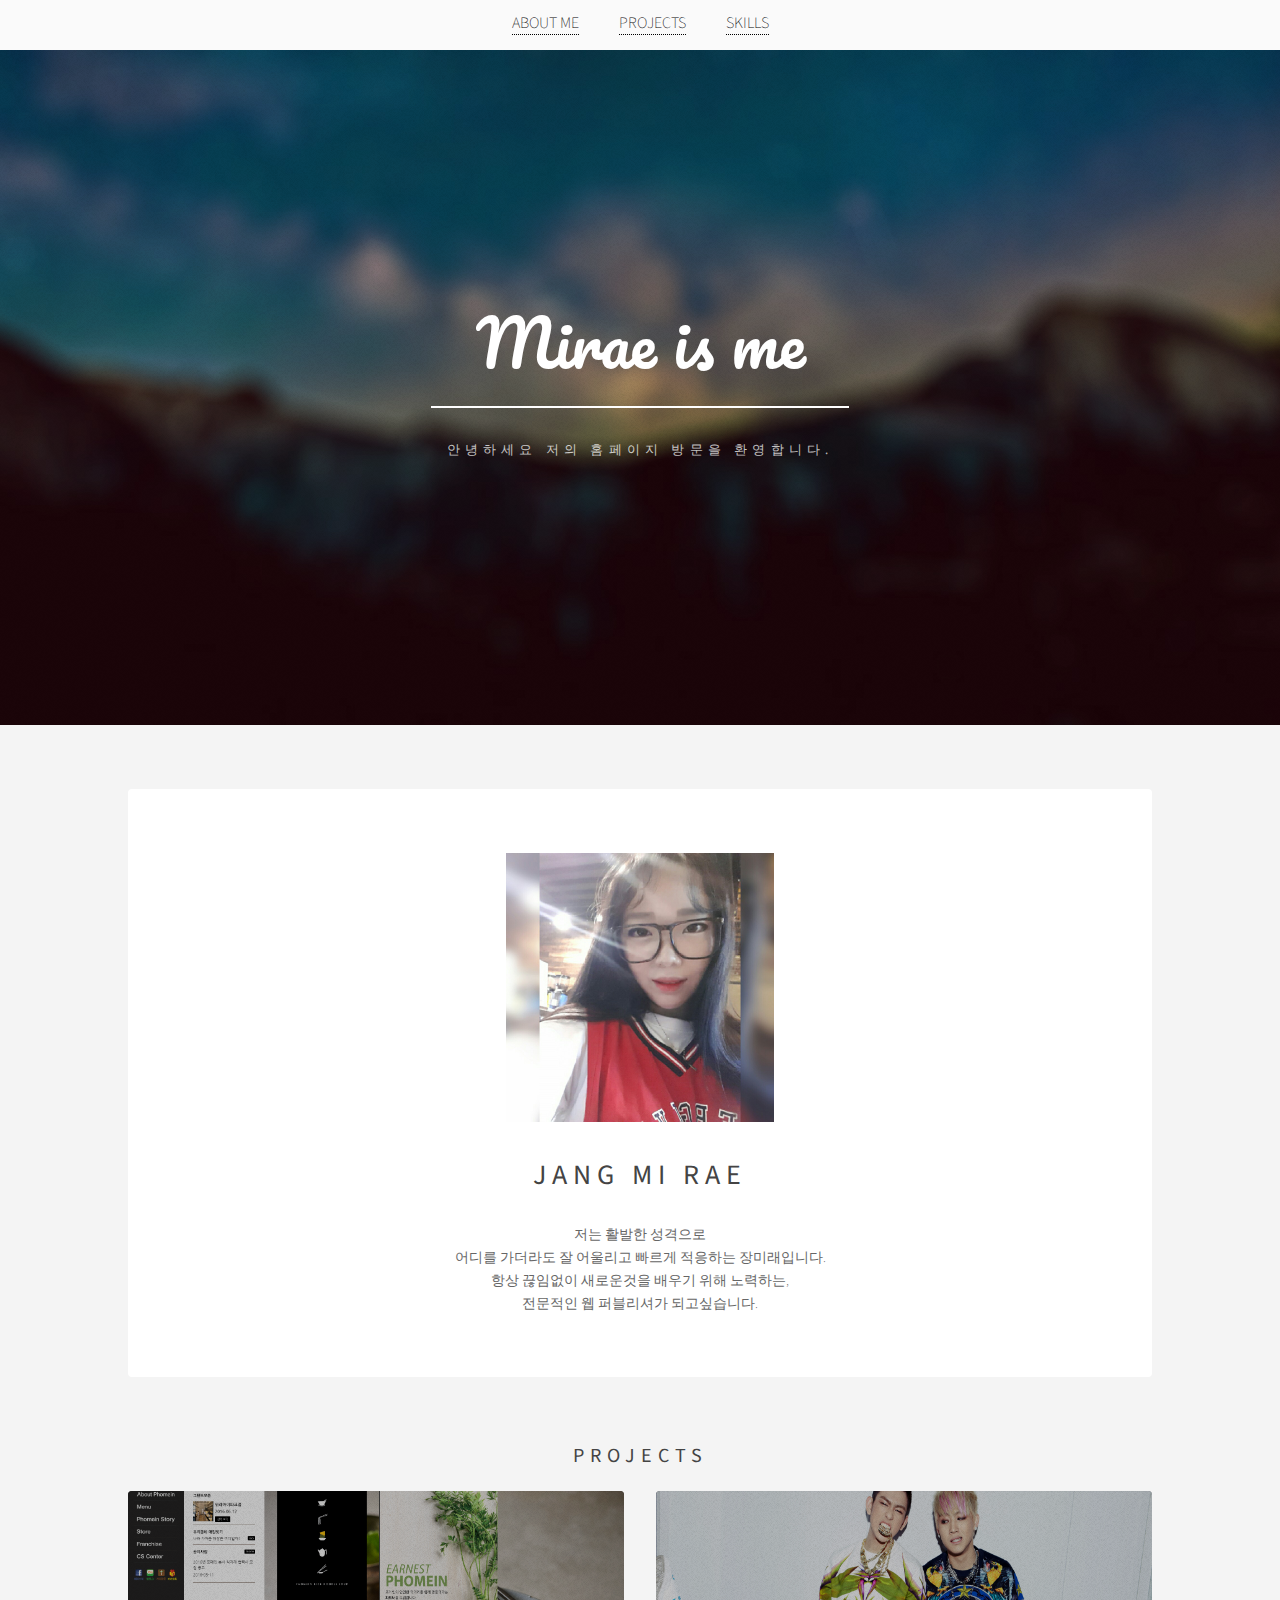
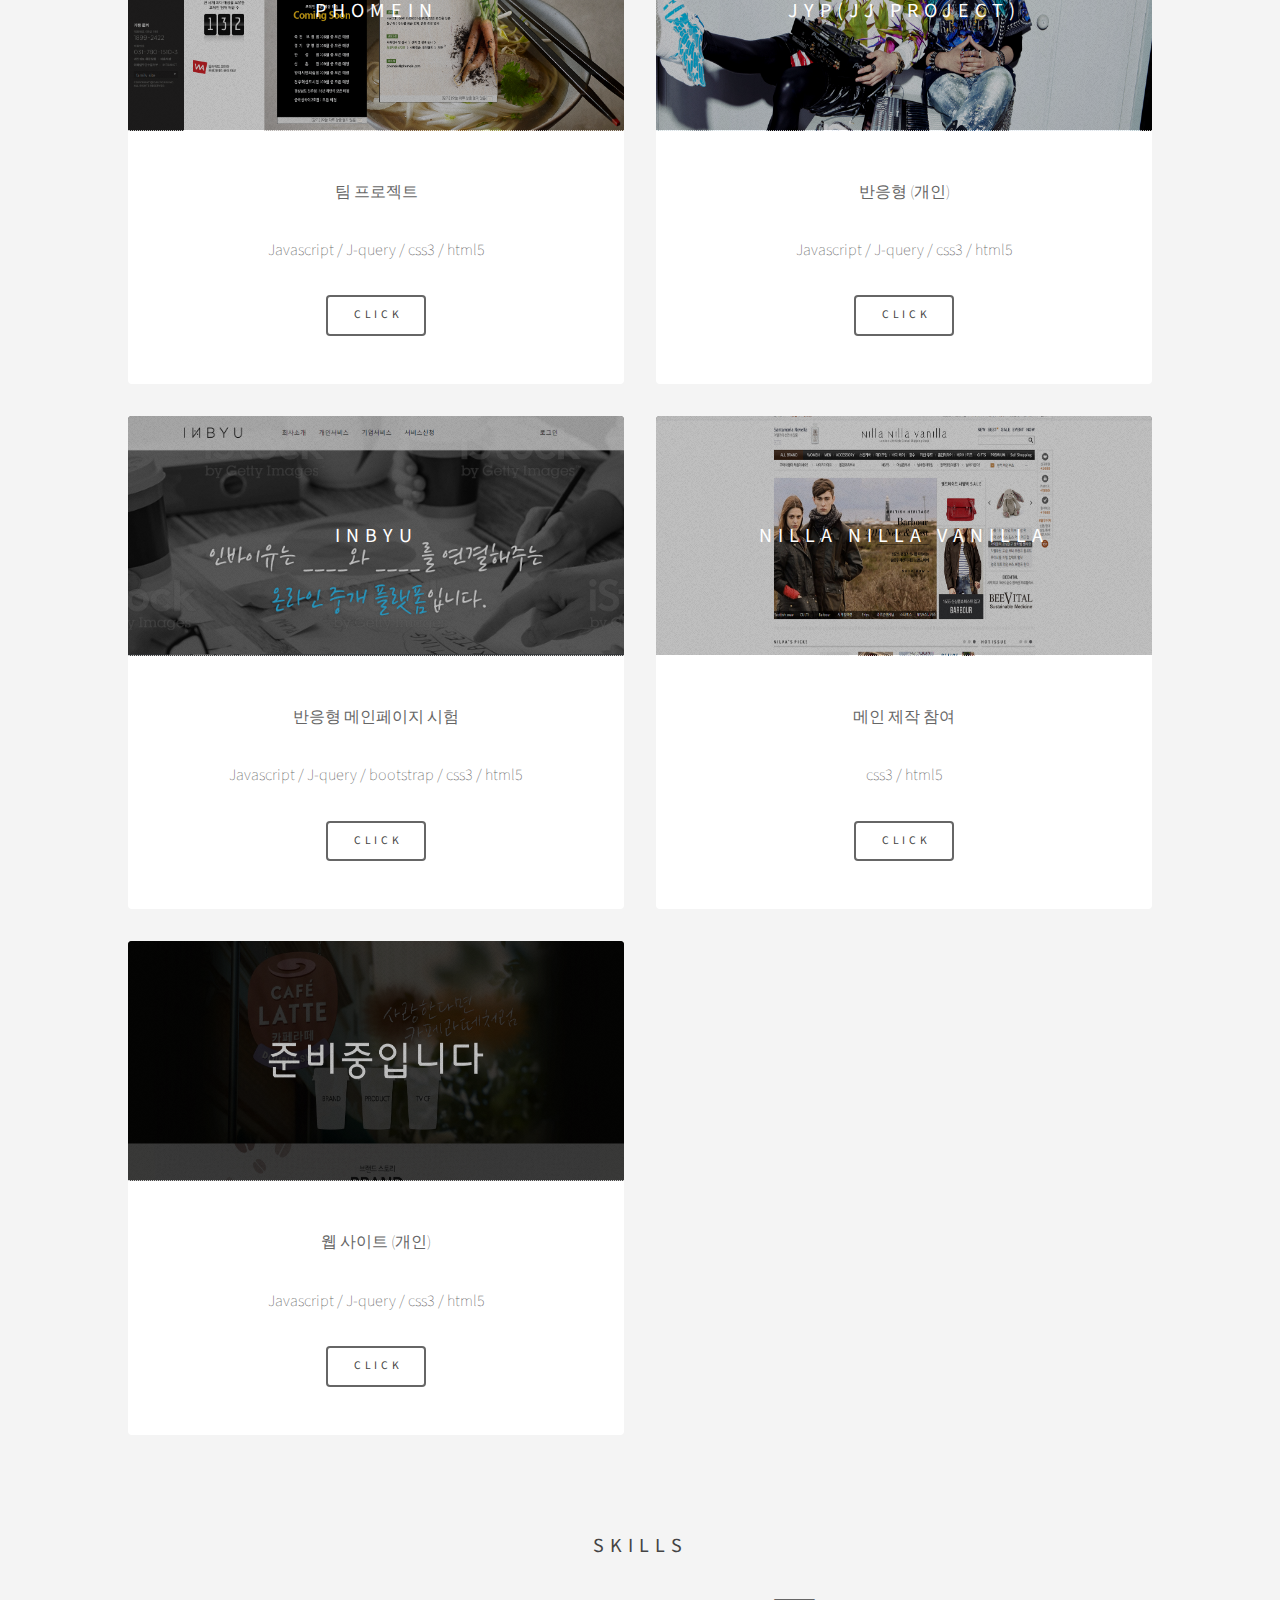
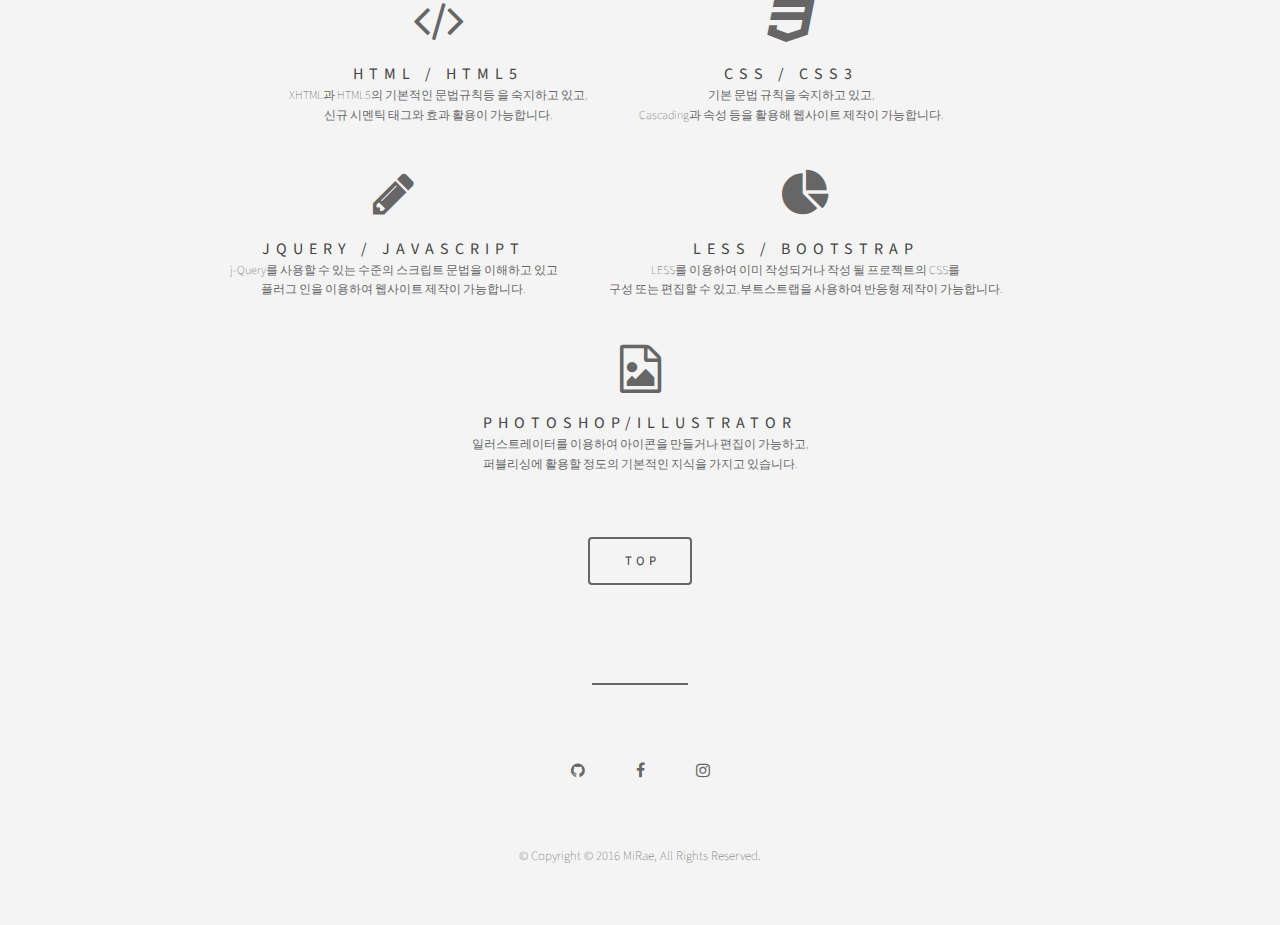
==== commit b833b08d: "9.22 할리스에서!" ====
--- a/index.html
+++ b/index.html
@@ -9,18 +9,26 @@
 		<title>Jang Mi Rae</title>
 		<meta charset="utf-8" />
 		<meta name="viewport" content="width=device-width, initial-scale=1" />
+
 		<link rel="stylesheet" href="assets/css/main.css" />
 	</head>
-	<body>
-
+	<body data-spy="scroll" data-target=".navbar">
+		<!-- 네비 -->
+		<div class="navbar">
+	    <ul class="nav nav-tabs" role="tablist" >
+	      <li><a href="#wrapper" >ABOUT ME</a></li>
+				<li><a href="#pro">PROJECTS</a></li>
+				<li><a href="#cta">SKILLS</a></li>
+	    </ul>
+	  </div>
 		<!-- Header -->
 			<header id="header" class="alt">
 				<div class="inner">
 					<h1>Mirae is me</h1>
 					<p>안녕하세요 저의 홈페이지 방문을 환영합니다.</p>
-					<a href="">
+					<!-- <a href="">
 						<i class="fa fa-chevron-circle-down fa-2x" aria-hidden="true"></i>
-					</a>
+					</a> -->
 				</div>
 			</header>
 
@@ -29,25 +37,29 @@
 
 				<!-- Banner -->
 					<section id="intro" class="main">
-						<span class="icon major"><img src="images/mirae.jpg" alt="미래사진"></span>
+						<div class="icon major">
+                            <img src="images/mirae.jpg" alt="미래사진">
+                        </div>
+
 						<h2>Jang Mi Rae</h2>
 						<p>저는 활발한 성격으로<br />
 							어디를 가더라도 잘 어울리고 빠르게 적응하는 장미래입니다.<br />
 							항상 끊임없이 새로운것을 배우기 위해 노력하는, <br />
 							전문적인 웹 퍼블리셔가 되고싶습니다.
 						</p>
+
 						<!-- <ul class="actions">
 							<li><a href="#" class="button big">Learn More</a></li>
 						</ul> -->
 					</section>
 
 				<!-- Items -->
-					<h3 style="text-align:center">PROJECTS</h3>
+					<h3 style="text-align:center" id="pro">PROJECTS</h3>
 					<section class="main items">
 
 						<article class="item">
 							<header>
-								<a href="http://pf.i-make.kr:8080/phomein/html/main/main.jsp" target="_blank"><img src="images/phomein.png" alt="포메인" /></a>
+								<a href="http://pf.i-make.kr:8080/phomein/html/main/main.jsp" target="_blank"><img src="images/phomein.png" alt="포메인" style="width:100%"/></a>
 								<h3>Phomein</h3>
 							</header>
 							<P>팀 프로젝트</P>
@@ -58,7 +70,7 @@
 						</article>
 						<article class="item">
 							<header>
-								<a href="http://miraeme.dothome.co.kr/" target="_blank"><img src="images/jyp.png" alt="jyp" /></a>
+								<a href="http://miraeme.dothome.co.kr/" target="_blank"><img src="images/jyp.png" alt="jyp" style="width:100%"/></a>
 								<h3>JYP(JJ Project) </h3>
 							</header>
 							<p>반응형 (개인)</p>
@@ -69,7 +81,18 @@
 						</article>
 						<article class="item">
 							<header>
-								<a href="http://www.nillanillavanilla.com/" target="_blank"><img src="images/nilla.png" alt="닐라닐라" /></a>
+								<a href="mirae_me/LKMS_-master/index.html" target="_blank"><img src="images/inbyu.jpg" alt="인바이유" style="width:100%"/></a>
+								<h3>INBYU</h3>
+							</header>
+							<p>반응형 메인페이지 시험</p>
+							<P>Javascript / J-query / bootstrap / css3 / html5</P>
+							<ul class="actions">
+								<li><a href="mirae_me/LKMS_-master/index.html" target="_blank" class="button">Click</a></li>
+							</ul>
+						</article>
+						<article class="item">
+							<header>
+								<a href="http://www.nillanillavanilla.com/" target="_blank"><img src="images/nilla.png" alt="닐라닐라" style="width:100%"/></a>
 								<h3>Nilla Nilla Vanilla </h3>
 							</header>
 							<p>메인 제작 참여</p>
@@ -80,7 +103,7 @@
 						</article>
 						<article class="item">
 							<header>
-								<a href=""><img src="images/img.png" alt="카페라떼" /></a>
+								<a href=""><img src="images/img.png" alt="카페라떼" style="width:100%"/></a>
 								<!-- <h3>Cafelatte</h3> -->
 							</header>
 							<p>웹 사이트 (개인)</p>
--- a/assets/css/main.css
+++ b/assets/css/main.css
@@ -6,6 +6,26 @@
 	templated.co @templatedco
 	Released for free under the Creative Commons Attribution 3.0 license (templated.co/license)
 */
+
+/* 네비 */
+.navbar{
+		width: 100%;
+		height: 50px;
+		z-index:10;
+		background-color: rgba(255,255,255,0.5);
+}
+.navbar ul{
+	text-align:center;
+	font-size:0;
+}
+.navbar ul li{
+	display: inline-block;
+	color:#000;
+  padding:10px 20px;
+	font-size:16px;
+
+}
+
 
 /* Reset */
 
@@ -24,12 +44,15 @@
 
 	body {
 		line-height: 1;
+		 position: relative;
 	}
 
 	ol, ul {
 		list-style: none;
 	}
-
+  li{
+		list-style: none;
+	}
 	blockquote, q {
 		quotes: none;
 	}
@@ -729,6 +752,7 @@
 				color: #666666;
 			}
 
+
 		@media screen and (max-width: 736px) {
 
 			.icon.major:before {
@@ -910,6 +934,13 @@
 					ul.actions.fit.small li {
 						padding: 0 0 0 0.5em;
 					}
+
+			@media screen and (max-width: 776px){
+				ul.icons li{
+					padding:0;
+					display:block;
+				}
+			}
 
 			@media screen and (max-width: 480px) {
 
@@ -1481,25 +1512,24 @@
 	#intro p{
 		font-size:14px;
 	}
+
 		@media screen and (max-width: 736px) {
-
 			#intro {
 				padding: 2em 2em 0.1em 2em;
 			}
-
 		}
 
 		@media screen and (max-width: 480px) {
-
 			#intro {
 				padding: 2em 1em 0.1em 1em;
 			}
-
-				#intro p br {
-					display: none;
-				}
-
-		}
+			#intro p br {
+				display: none;
+			}
+
+		}
+
+
 
 /* CTA */
 
